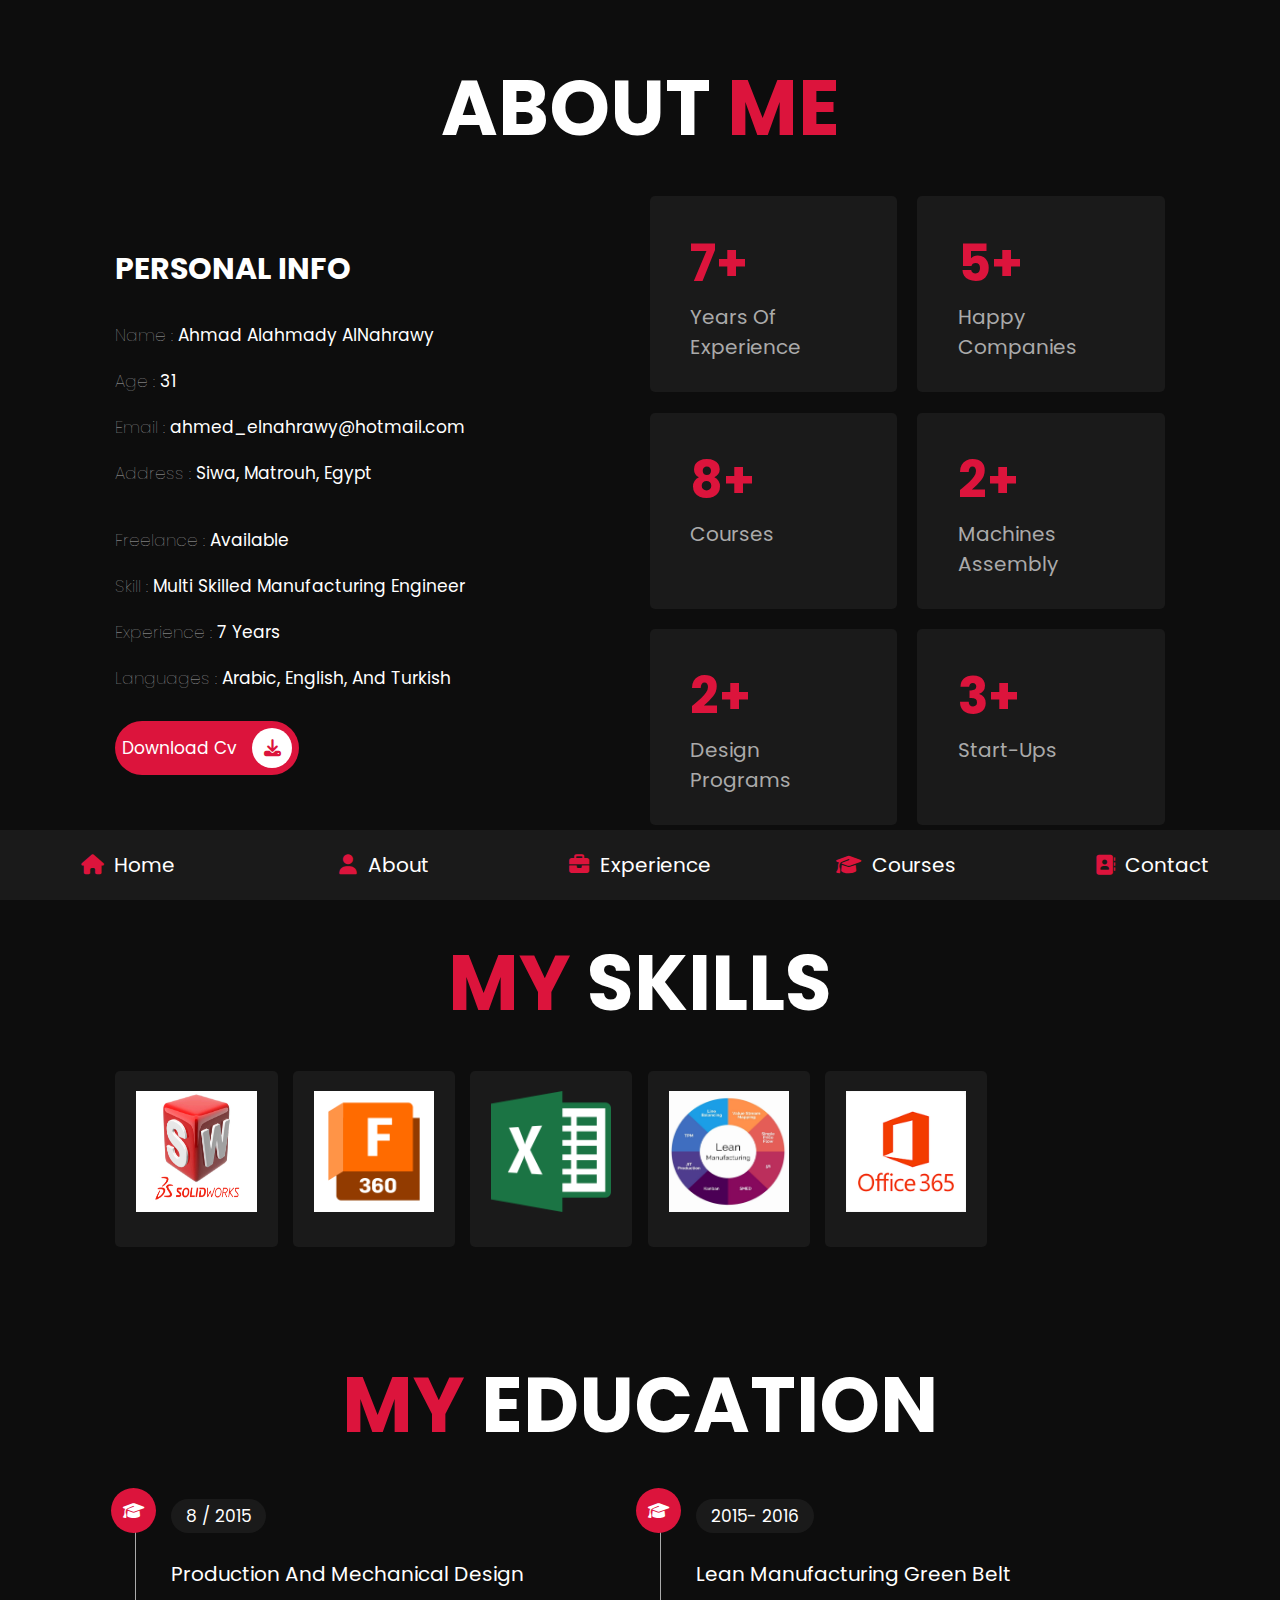
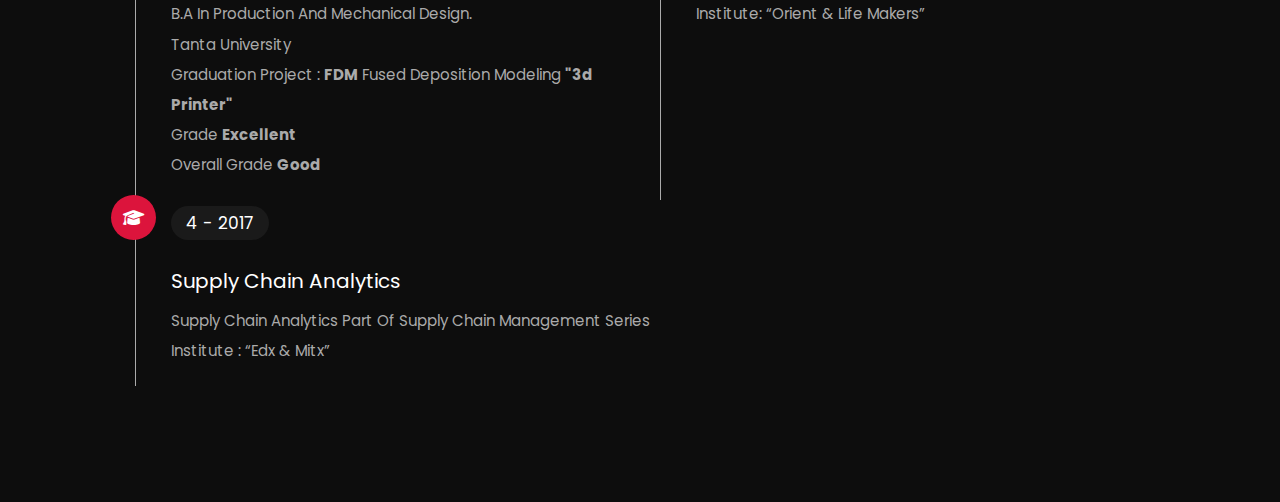
==== about.html @ d47d0bff "Upload the design" ====
<!DOCTYPE html>
<html lang="en">
<head>
    <meta charset="UTF-8">
    <meta http-equiv="X-UA-Compatible" content="IE=edge">
    <meta name="viewport" content="width=device-width, initial-scale=1.0">
    <title>nahrawy info</title>
    <!-- font awesome -->
    <link rel="stylesheet" href="https://cdnjs.cloudflare.com/ajax/libs/font-awesome/6.1.1/css/all.min.css">
    <link rel="stylesheet" href="styles/style.css">
</head>
<body>
    <!-- navbar st. -->
    <nav class="navbar">
        <a href="index.html"> <i class="fas fa-home"></i> <span>home</span></a>
        <a href="#"> <i class="fas fa-user"></i> <span>about</span></a>
        <a href="experience.html"> <i class="fa-solid fa-briefcase"></i> <span>experience</span></a>
        <a href="courses.html"> <i class="fa-solid fa-graduation-cap"></i> <span>courses</span></a>
        <a href="contact.html"> <i class="fas fa-address-book"></i> <span>contact</span></a>
    </nav>
    <!-- navbar end -->
    <!-- about st. -->
    <section class="about">
        <h1 class="heading">about <span>me</span></h1>
        <div class="row">
            <div class="info-container">
                <h1>personal info</h1>
                <div class="box-container">
                    <div class="box">
                        <h3><span> name :</span>  Ahmad Alahmady AlNahrawy</h3>
                        <h3><span> age :</span> 31</h3>
                        <h3 style="text-transform: none;"><span>email :</span> ahmed_elnahrawy@hotmail.com</h3>
                        <h3><span>address :</span> Siwa, Matrouh, Egypt</h3>
                    </div>
                    <div class="box">
                        <h3><span>freelance :</span> available</h3>
                        <h3><span>skill :</span> Multi skilled manufacturing engineer</h3>
                        <h3><span>experience :</span> 7 years</h3>
                        <h3><span>languages :</span> Arabic, English, and Turkish</h3>
                    </div>
                </div>
                <a href="Ahmed Al-Nahrawy2022.pdf" target="_blank" class="btn">download cv <i class="fas fa-download"></i></a>
            </div>
            <div class="count-container">
                <div class="box">
                    <h3>7+</h3>
                    <p>years of experience</p>
                </div>
                <div class="box">
                    <h3>5+</h3>
                    <p>happy companies</p>
                </div>
                <div class="box">
                    <h3>8+</h3>
                    <p>courses</p>
                </div>
                <div class="box">
                    <h3>2+</h3>
                    <p>machines assembly</p>
                </div>
                <div class="box">
                    <h3>2+</h3>
                    <p>design programs</p>
                </div>
                <div class="box">
                    <h3>3+</h3>
                    <p>start-ups</p>
                </div>
            </div>
        </div>
    </section>
    <!-- about end -->
    <!-- skills st. -->
    <section class="skills">
        <h1 class="heading"><span>my</span> skills</h1>
        <div class="box-container">
            <div class="box">
                <img src="images/Untitled-1.jpg" alt="">
            </div>
            <div class="box">
                <img src="images/unnamed.png" alt="">
            </div>
            <div class="box">
                <img src="images/Microsoft_Office_Excel_(2013–2019).svg.png" alt="">
            </div>
            <div class="box">
                <img src="images/Lean Logo.jpg" alt="">
            </div>
            <div class="box">
                <img src="images/office_365.png" alt="">
            </div>
        </div>    
    </section>
    <!-- skills end -->
    <!-- education st. -->
    <section class="education">
        <h1 class="heading"><span>my</span> education</h1>
        <div class="box-container">
            <div class="box">
                <i class="fas fa-graduation-cap"></i>
                <span>8 / 2015</span>
                <h3>production and mechanical design</h3>
                <p>B.A in Production and mechanical design.
                    <br> Tanta university
                     <br>Graduation project : <b>FDM</b> 
                     fused deposition modeling <b>"3d printer"</b>
                      <br> grade <b>Excellent</b>
                     <br> overall grade <b>good</b>
                </p>
            </div>
            <div class="box">
                <i class="fas fa-graduation-cap"></i>
                <span>2015- 2016</span>
                <h3>lean manufacturing green belt</h3>
                <p>
                   institute: <q>orient & life makers</q> 
                </p>
            </div>
            <div class="box">
                <i class="fas fa-graduation-cap"></i>
                <span>4 - 2017</span>
                <h3>Supply Chain Analytics</h3>
                <p>
                    Supply Chain Analytics part of supply chain Management series <br>
                    institute : <q>edx & mitx</q>
                </p>
            </div>
        </div>
    </section>
    <!-- education end -->
</body>
</html>
---- styles/style.css ----
/* global */
@import url('https://fonts.googleapis.com/css2?family=Poppins:wght@100;300;400;500;600;700&display=swap');

*{
    -webkit-box-sizing: border-box;
    -moz-box-sizing: border-box;
    box-sizing: border-box;
    scroll-behavior: smooth;
    font-family: 'Poppins', sans-serif;
    margin: 0; padding: 0;
    outline: none;
    border: none;
    text-decoration: none;
    list-style: none;
    text-transform: capitalize;
}
:root {
    --crimson: crimson;
    --black:#0d0d0d;
    --light-bg: #1a1a1a;
    --white: #fff;
    --light-color: #aaa;
    --box-shadow: 0.5rem 1 rem rgba(0,0,0,.7);
}

html {
    font-size: 62.7%;
    overflow-x: hidden ;
}
html::-webkit-scrollbar{
    width: 1rem;
}
html::-webkit-scrollbar-track{
    background: var(--black);
}
html::-webkit-scrollbar-thumb{
    background: var(--crimson);
    border-radius: 5rem;
}

body{
    background: var(--black);
    padding-bottom: 6.5rem;
}
section {
    padding: 5rem 9%;
}
.heading {
    text-align: center;
    font-size: 6vw;
    color: var(--white);
    margin-bottom: 3rem;
    text-transform: uppercase;
}
.btn {
    display: inline-block;
    margin-top: 1rem;
    border-radius: 5rem;
    background: var(--crimson);
    padding: 0.7rem;
    font-size: 1.7rem;
    color: var(--white);
}
/* global end */
.navbar {
    position: fixed;
    bottom: 0; right: 0; left: 0;
    display: flex;
    z-index: 10000;
    align-items: flex-end; 
}
.navbar a {
    padding: 2rem;
    font-size: 2rem;
    color: var(--white);
    flex: 1;
    text-align: center;
    transition: 0.2s linear;
    background: var(--light-bg);
}
.navbar a i {
    color: var(--crimson);
    padding-right: 0.5rem;
}
.navbar a:hover {
    background: var(--crimson);
    padding-bottom: 6rem;
}
.navbar a:hover i {
    color: var(--white);
}

.home {
    display: flex;
    align-items: center;
    flex-wrap: wrap;
    gap: 4rem;
    min-height: calc(100vh - 6.5rem);
}
.home .image {
    text-align: center;
}
.home .image img {
    height: 50rem;
    width: 50rem;
    border-radius: 30% 70% 70% 30% / 30% 30% 70% 70%;
}
.content {
    flex: 1 1 42rem;
}
.content h3 {
    color: var(--white);
    font-size: 4rem;
    padding-bottom: 0.5rem;
}
.content span {
    color: var(--crimson);
    font-size: 3rem;
    padding: 0.5rem 0;
    display: block;
}
.content p {
    font-size: 1.5rem;
    color: var(--light-color);
    padding: 1rem 0;
    line-height: 2;
}
.btn i {
    height: 4rem;
    width: 4rem;
    font-size: 1.7rem;
    line-height: 4rem;
    text-align: center;
    background: var(--white);
    color: var(--crimson);
    border-radius: 50%;
    margin-left: 1rem;
    transition: 0.2s linear;
}
.btn:hover i {
    margin-left: 2rem;
}
.heading span {
    text-transform: uppercase;
    color: var(--crimson);
}

.about .row {
    display: flex;
    align-items: center;
    flex-wrap: wrap;
    gap: 2rem;
}
.about .info-container {
    flex: 1 1 42rem;
}
.about .info-container h1 {
    font-size: 3rem;
    color: var(--white);
    text-transform: uppercase;
    padding-bottom: 1rem;
}
.about .info-container .box-container {
    padding: 1rem 0;
    display: flex;
    flex-wrap: wrap;
    gap: 2rem;
}
.about .info-container .box-container .box {
    flex: 1 1 20rem;
}
.about .info-container .box-container .box h3 {
    font-size: 1.7rem;
    color: var(--white);
    padding: 1rem 0;
    font-weight: normal;
}
.about .info-container .box-container .box span {
    color: var(--light-color);
    font-weight: lighter;
}
.about .count-container {
    flex: 1 1 42rem;
    display: flex;
    flex-wrap: wrap;
    gap: 2rem;
}
.about .count-container .box {
    flex: 1 1 20rem;
    padding: 3rem 4rem;
    border-radius: 0.5rem;
    background: var(--light-bg);
    box-shadow: var(--box-shadow);
}
.about .count-container .box h3 {
    font-size: 5rem;
    color: var(--crimson);
}
.about .count-container .box p {
    color: var(--light-color);
    font-size: 2rem;
}

.skills .box-container {
    display: grid;
    grid-template-columns:repeat(auto-fill, minmax(16rem, 1fr));
    gap: 1.5rem;
    
}
.skills .box-container .box {
    padding: 2rem;
    text-align: center;
    box-shadow: var(--box-shadow);
    border-radius: 00.5rem;
    background: var(--light-bg);
}
.skills .box-container .box:hover {
    background: var(--white);
}
.skills .box-container .box img {
    height: 12rem;
    width: 12rem;
    margin-bottom: 1rem;
}
.skills .box-container .box:hover h3 {
    color: var(--black);
}

.education .box-container {
    display: flex;
    flex-wrap: wrap;
}
.education .box-container .box {
    flex: 1 1 40rem;
    margin-left: 2rem;
    margin-top: 1rem;
    color: var(--white);
    padding-top: 0;
    padding-left: 3.5rem;
    padding-bottom: 0;
    border-left: 0.1rem solid var(--light-color);
    position: relative;
}
.education .box-container .box h3 {
    font-size: 2rem;
    padding: 1rem 0;
    font-weight: normal;
    padding-top: 3rem;
}
.education .box-container .box span {
    font-size: 1.7rem;
    border-radius: 5rem;
    background: var(--light-bg);
    padding: 0.5rem 1.5rem;
}
.education .box-container .box i {
    height: 4.5rem;
    width: 4.5rem;
    line-height: 4.5rem;
    font-size: 1.7rem;
    border-radius: 50%;
    background: var(--crimson);
    text-align: center;
    position: absolute;
    top: -1.5rem; left: -2.5rem;
}
.education .box-container .box p {
    font-size: 1.5rem;
    color: var(--light-color);
    line-height: 2;
    padding-bottom: 2rem;
}

.courses {
    text-align: center;
}
.courses .box-container {
    display: grid;
    grid-template-columns: repeat(auto-fill, minmax(35rem, 1fr));
    gap: 1.5rem;
    margin-bottom: 2rem;
}
.courses .box-container .box:hover .content{
    transform: translateY(0);
}
.courses .box-container .box {
    height: 30rem;
    overflow: hidden;
    position: relative;
}
.courses .box-container .box img {
    height: 100%;
    width: 100%;
    object-fit:fill ;
}
.courses .box-container .box .content {
    position: absolute;
    top: 0; left: 0;
    height: 100%;
    width: 100%;
    background: var(--light-bg);
    display: flex;
    flex-flow: column;
    align-items: center;
    justify-content: center;
    padding: 2rem;
    transform: translateY(-100%);
    transition: 0.2s linear;
}
.courses .box-container .box .content h3 {
    font-size: 2.5rem;
    color: var(--white);
    font-weight: normal;
}
.courses .box-container .box .content p {
    font-size: 1.5rem;
    padding: 1rem 0;
    line-height: 2;
    color: var(--light-color);
}
.courses .box-container .box .content a {
    font-size: 2rem;
    color: var(--crimson);
}
.courses .box-container .box .content a:hover {
    color: var(--white);
}

.experience .box-container {
    display: grid;
    grid-template-columns: repeat(auto-fit, minmax(31rem, 1fr));
    gap: 1.5rem;
}
.experience .box-container .box {
    text-align: center;
    padding: 2rem;
    border-radius: 0.5rem;
    background: var(--light-bg);
    box-shadow: var(--box-shadow);
}
.experience .box-container .box .image {
    height: 25rem;
    width: 100%;
    border-radius: 0.5rem;
    overflow: hidden;
}
.experience .box-container .box .image img {
    height: 100%;
    width: 100%;
    object-fit: cover;
    transition: 0.2s linear;
}
.experience .box-container .box:hover .image img {
    transform: scale(1.2);
}
.experience .box-container .box .content .icons {
    position: relative;
    top: -1rem;
    border-radius: 0.5rem;
    padding: 1.5rem;
    display: inline-block;
    background: var(--black);
}
.experience .box-container .box .content .icons a {
    font-size: 1.4rem;
    margin: 0 1rem;
    color: var(--white);
}
.experience .box-container .box .content .icons a:hover {
    color: var(--crimson);
}
.experience .box-container .box .content .icons a i {
    padding-right: 0.5rem;
    color: var(--crimson);
    text-align: center;
}
.experience .box-container .box .content h3 {
    font-size: 2rem;
    color: var(--white  );
}
.experience .box-container .box .content h4 {
    color: var(--white);
    font-size: 1.6rem;
    font-weight: normal;
}
.experience .box-container .box .content p {
    font-size: 1.5rem;
    color: var(--light-color);
    padding: 1rem 0;
    line-height: 2;
}
.education .box-container .box ul {
    font-size: 1.3rem;
    line-height: 2;
    padding-bottom: 2rem;
}
.social .box-container .box {
    text-align: center;
    padding: 2rem;
    border-radius: 0.5rem;
    background: var(--light-bg);
    box-shadow: var(--box-shadow);
    color: var(--white);
    width: fit-content;
    margin: auto;    
} 
.social .box-container .box h3 {
    font-size: 2rem;
}
.social .box-container .box p {
    font-size: 1.5rem;
    color: var(--light-color);
    padding: 1rem 0;
    line-height: 2;
}
.social .box-container .box span {
    font-size: 1.7rem;
    border-radius: 5rem;
    background: var(--light-bg);
    padding: 0.5rem 1.5rem;
}
.galary .galary-pic {
    display: flex;
    flex-wrap: wrap;
    gap: 1rem;
    justify-content: center;
}
.galary .galary-pic img {
    width: 35rem;
    height: 35rem;
    transition: 00.2s linear;
}
.galary .galary-pic img:hover {
    transform: scale(2);
}
.videos .box-container .box {
    display: flex;
    flex-wrap: wrap;
}
.videos .box-container .box iframe{
    padding: 2rem;
    font-size: 2rem;
    color: var(--white);
    flex: 1;
    margin: 2rem;
    text-align: center;
    transition: 0.2s linear;
    background: var(--light-bg);
    border-radius: 2rem;
}

.contact .row {
    display: flex;
    align-items: center;
    flex-wrap: wrap;
    gap: 2rem;
}
.contact .row .info-container {
    width: 40rem;
}
.contact .row form {
    flex: 1 1 42rem;
}
.contact .row form .inputBox {
    display: flex;
    flex-wrap: wrap;
    justify-content: space-between;
}
.contact .row form .inputBox input {
    width: 49%;
}
.contact .row form .inputBox input, textarea {
    border-radius: 5rem;
    padding: 1.2rem 1.8rem;
    font-size: 1.6rem;
    color: var(--white);
    text-transform: none;
    margin: 0.7rem 0;
    background: var(--light-bg);
}
.contact .row form textarea {
    width: 100%;
    border-radius: 1rem;
    resize: none;
    height: 25rem;
}
.contact .row form .btn {
    padding: 1rem 3rem;
    cursor: pointer;
}
.contact .row form .btn:hover {
    background: var(--white);
    color: var(--black);
}
.contact .row .info-container h1 {
    font-size: 3rem;
    color: var(--white);
    padding-bottom: 1rem;
}
.contact .row .info-container p {
    font-size: 1.5rem;
    line-height: 2;
    color: var(--light-color);
    padding: 1rem 0;
}
.contact .row .info-container .box-container {
    padding: 2rem 0;
}
.contact .row .info-container .box-container .box {
    display: flex;
    gap: 2rem;
    padding: 1rem 0;
}
.contact .row .info-container .box-container .box i {
    font-size: 3rem;
    color: var(--crimson);
    padding-top: 0.5rem;
}
.contact .row .info-container .box-container .box h3 {
    font-size: 2rem;
    color: var(--white);
}
.contact .row .info-container .share a {
    font-size: 2rem;
    height: 4.5rem;
    width: 4.5rem;
    line-height: 4.5rem;
    border-radius: 50%;
    background: var(--light-bg);
    text-align: center;
    margin-right: 0.3rem;
    color: var(--white);
}
.contact .row .info-container .share a:hover {
    background: var(--crimson);
}
/* medium */
@media (max-width: 768px) {
    .heading {
        font-size: 12vw;
    }
    .navbar a i {
        padding: 0;
    }
    .navbar a span {
        display: none;
    }
    .navbar a:hover {
        padding-bottom: 3rem;
    }
    .home {
        text-align: center;
        gap: 2rem;
    }
    .home img {
        height: 30rem;
        width: 30rem;
    }
    .home .content h3 {
        font-size: 2rem;
    }
    .home .content span {
        font-size: 2.5rem;
    }
    .contact .row form .inputBox input {
        width: 100%;
        margin-bottom: 1rem;
    }
    .contact .row {
        text-align: center;
    }
}
/* small */
@media (max-width: 450px) {
    html {
        font-size: 50%;
    }
}
/* large */
@media (max-width: 1200px) {
    html {
        font-size: 55%;
    }
    .section {
        padding: 3rem 2rem;
    }
}
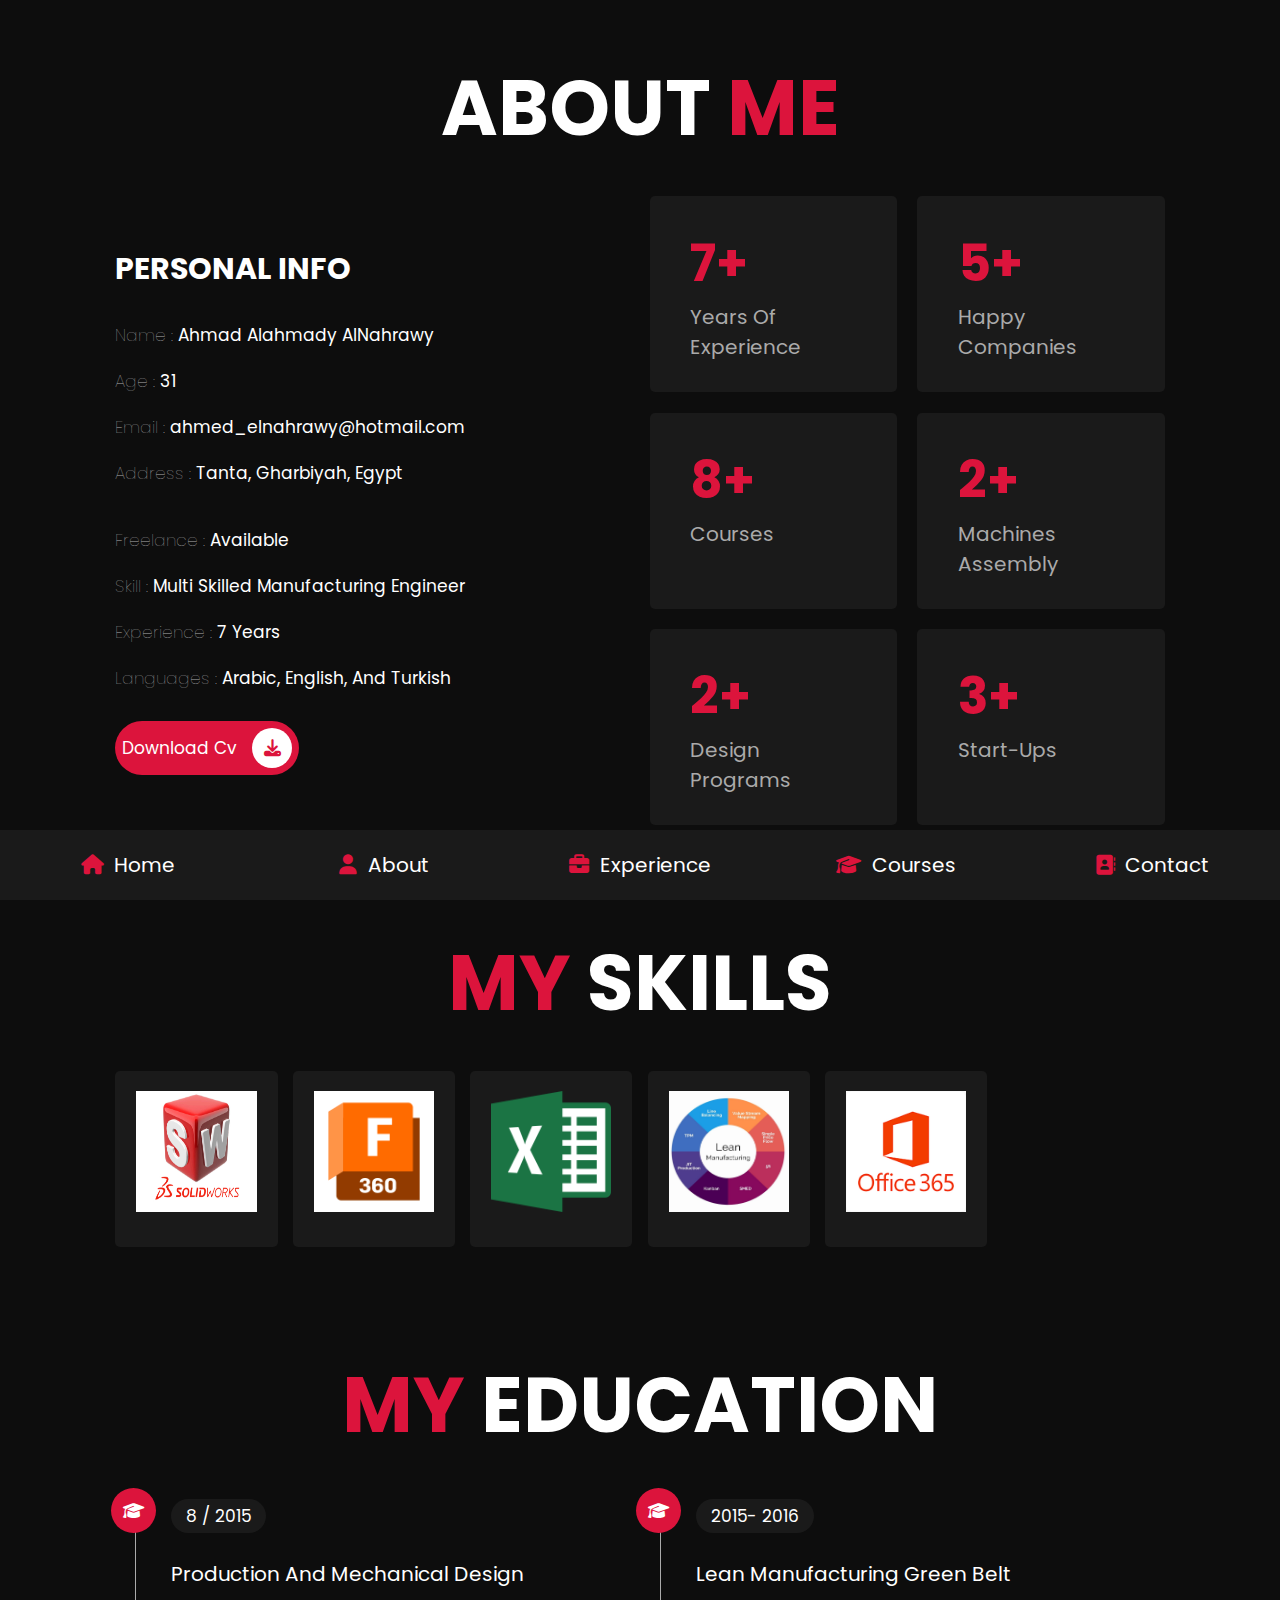
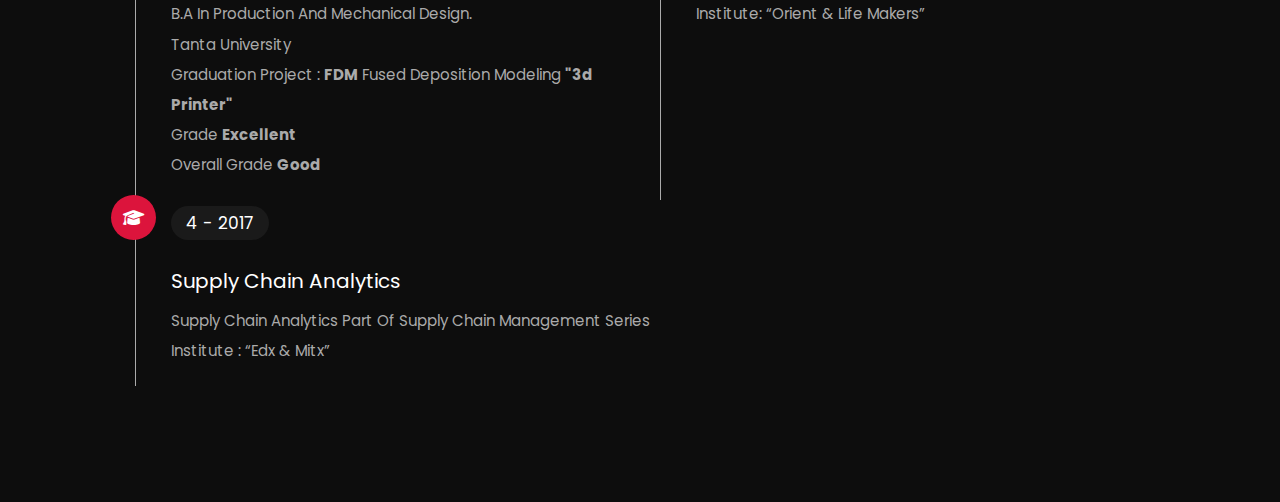
==== commit e706f7f9: "Change Address" ====
--- a/about.html
+++ b/about.html
@@ -30,7 +30,7 @@
                         <h3><span> name :</span>  Ahmad Alahmady AlNahrawy</h3>
                         <h3><span> age :</span> 31</h3>
                         <h3 style="text-transform: none;"><span>email :</span> ahmed_elnahrawy@hotmail.com</h3>
-                        <h3><span>address :</span> Siwa, Matrouh, Egypt</h3>
+                        <h3><span>address :</span> Tanta, Gharbiyah, Egypt</h3>
                     </div>
                     <div class="box">
                         <h3><span>freelance :</span> available</h3>
@@ -129,4 +129,4 @@
     </section>
     <!-- education end -->
 </body>
-</html>+</html>
